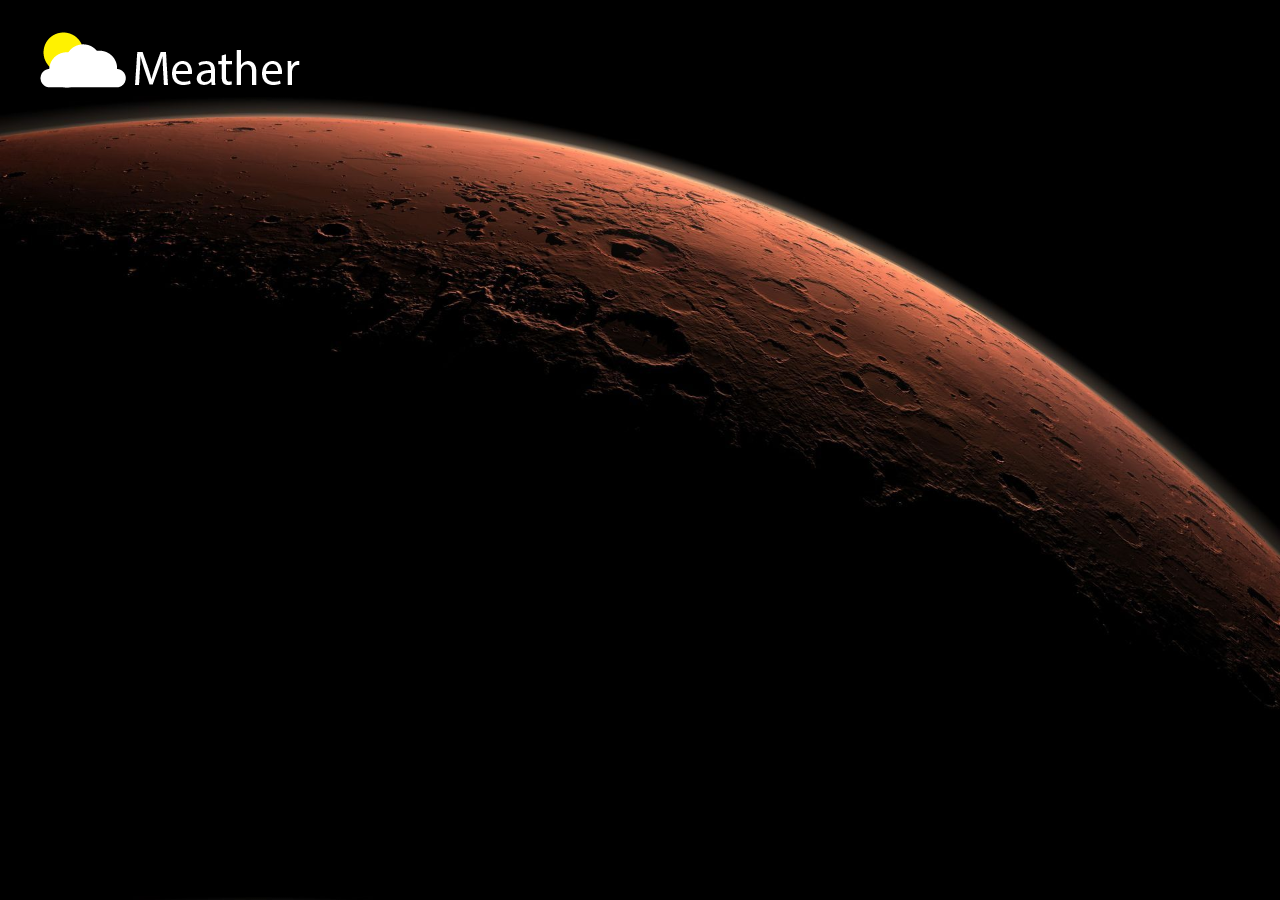
==== LandingPage.html @ d00589d1 "Landingpage" ====
<!DOCTYPE html>
<html lang="en" class="landingpage">
<head>
    <meta charset="UTF-8">
    <meta http-equiv="X-UA-Compatible" content="IE=edge">
    <meta name="viewport" content="width=device-width, initial-scale=1.0">
    <link rel="shortcut icon" type="image/x-icon" href="Favicon.ico" />
    <link rel="stylesheet" href="css/screen.css"></head>
    <title>Landingpage</title>
</head>
<body>
    <div >
        <h1 class="c-logo__landingpage">
            <img src="/img/png/Logo.png" alt="Weather Meather">
        </h2>
    </div>
</body>
</html>
---- css/screen.css ----
/*------------------------------------*\
#Variables
\*------------------------------------*/

:root {
  /* Text color */
  --global-color-alpha-text: #000000; 
  --global-color-neutral-white: #ffffff;

  /* background color */
  --global-color-neutral: #82BFEB;

  /* Whitespace */    
    /* 
        global font-size = 15px
        baseline = 5px        
        15px = 1rem
        5px = 1rem/3
        This would equal to 0.3333333...rem but let the browser do the math
    */
    --global-baseline: calc(1rem / 2); 
    --global-whitespace-md: calc(var(--global-baseline) * 3); /* = 24px */
    --global-whitespace-lg: calc(var(--global-baseline) * 4); /* = 32px */
}


/*------------------------------------*\
#GENERIC
\*------------------------------------*/

/*
    Generic: Page
    ---
    Global page styles + universal box-sizing:
*/

.mainpage {
  font-size: 16px;
  font-family: "Segoe UI";
  background: var(--global-color-neutral);
  color: var(--global-color-main-text);
}

.landingpage {
  background-image: url(/img/jpg/Mars2.jpg);
  -webkit-background-size: cover;
  -moz-background-size: cover;
  -o-backgroun-size: cover;
  background-size: cover;
}

*,
*:before,
*:after {
  box-sizing: inherit;
}

/*------------------------------------*\
#OBJECTS
\*------------------------------------*/

/*
    Objects: Container
    ---
    Creates a horizontal container that sets de global max-width
*/

.o-container {
  margin-left: auto;
  margin-right: auto;
  max-width: 23.43em; /* 78 * 15px = 1170 */
  width: 100%;
  padding: 16px;
}

/*
    Objects: Row
    ---
    Creates a horizontal row that stretches the viewport and adds padding around children
*/

.o-row {
  position: relative;
  display: flow-root; /* New solution! Fixes margin collapsing */
}
/*------------------------------------*\
#Elements
\*------------------------------------*/

/*
Elements: Images
---
Default markup for images to make them responsive
*/

img {
  max-width: 100%;
  vertical-align: top;
}

/*
    Elements: typography
    ---
    Default markup for typographic elements
*/

h1,
h2,
h3 {
    font-weight: 700;
}


/*------------------------------------*\
#COMPONENTS
\*------------------------------------*/

/*
    Component: App
    ---
    Global app component
*/

.c-app {
  min-height: 100vh;
}

.c-app__logo {
  display: flex;
  align-items: center;
  justify-content: center;
}

/*
    Component: Logo
    ---
    Website main logo
*/

.c-logo {
  height: 56px;
  align-items: center;
  margin-top: 0;
  margin-bottom: 32px;
}

.c-logo__landingpage {
  margin-left: 32px;
  margin-top: 32px;
}

.c-logo__symbol {
  height: 100%;
}

.c-card__description {
  font-size: 26px;
  color: var(--global-color-neutral-white);
  font-weight: 700;
  margin-top: 0;
  margin-bottom: 16px;
}

.c-card__sol {
  font-size: 36.5px;
  color: var(--global-color-neutral-white);
  display: flex;
  justify-content: center;
  margin-top: 16px;
  margin-bottom: 0;
}

.c-card__date {
  font-size: 16px;
  color: var(--global-color-neutral-white);
  display: flex;
  justify-content: center;
  margin-top: 0;
  margin-bottom: 8px;
}

.c-card__season {
  font-size: 18px;
  color: var(--global-color-neutral-white);
  font-weight: bold;
  margin-top: 0;
  margin-bottom: 8px;
}

.c-card__season-item {
  font-size: 18px;
  color: var(--global-color-neutral-white);
  text-align: center;
  margin-bottom: 0;
}

.c-card__temperature {
  font-size: 18px;
  color: var(--global-color-neutral-white);
  font-weight: bold;
  margin-top: 0;
  margin-bottom: 8px;
  text-align: center;
}

.c-card__temperature-item {
  font-size: 18px;
  color: var(--global-color-neutral-white);
  text-align: center;
  margin-bottom: 0;
}

/*
    Component: Border
    ---
    Border of current sol
*/

.c-border {
  border: 3px solid #ffffff;
  border-radius: 15px;
}

/*
    Component: Dashboard
    ---
    Dashboard component with CSS grid
*/

.c-grid {
  display: grid;
  grid-template-columns: 50% 50%;
  grid-gap: var(--global-whitespace-lg);
  margin-bottom: 16px;
  margin-top: 16px;
  margin-left: 16px;
  margin-right: 16px;
  max-width: 18.7em;
}

.c-grid__item1 {
  box-shadow: var(--global-box-shadow);
  grid-column-start: 1;
  grid-column-end: 1;
  justify-self: center;
  
}
.c-grid__item2 {
  box-shadow: var(--global-box-shadow);
  grid-column-start: 2;
  grid-row: 1;
  justify-self: center;
}

.LineUnderDate {
  border: 2px solid white;
  border-radius: 10px;
  width: 75%;
  margin-bottom: 16px;
}
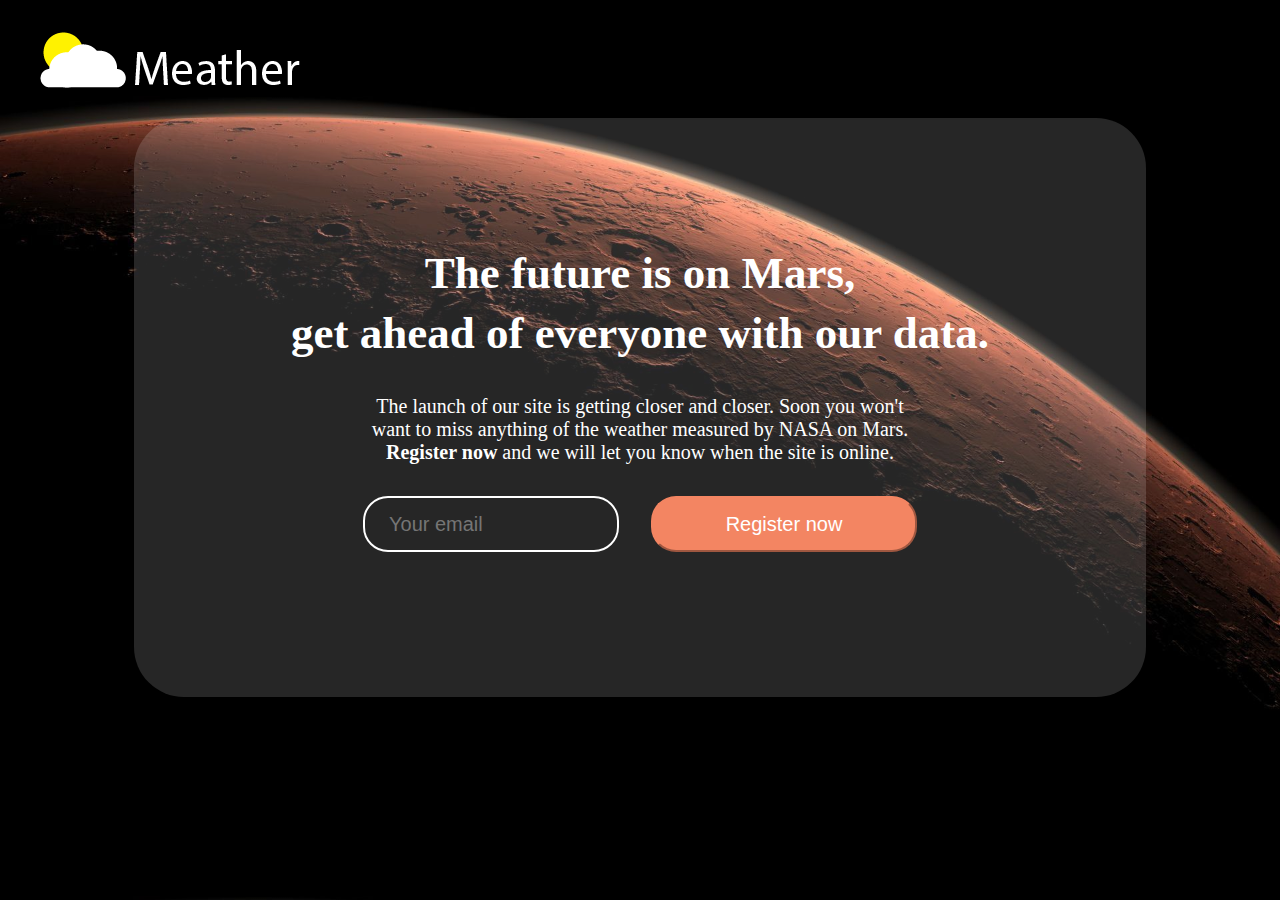
==== commit b56f3e13: "heel mijn einopdracht is gefacked" ====
--- a/LandingPage.html
+++ b/LandingPage.html
@@ -9,10 +9,28 @@
     <title>Landingpage</title>
 </head>
 <body>
-    <div >
+    <div class="test">
         <h1 class="c-logo__landingpage">
             <img src="/img/png/Logo.png" alt="Weather Meather">
         </h2>
+
+        <div class="c-frame">
+            <h1 class="c-card__title-landingpage">
+                The future is on Mars, <br> 
+                get ahead of everyone with our data.
+            </h1>
+            <p class="c-card__description-landingpage">
+                The launch of our site is getting closer and closer. Soon you won't <br>
+                want to miss anything of the weather measured by NASA on Mars. <br>
+                <strong>Register now</strong> and we will let you know when the site is online.
+            </p>
+            <div>
+                <form class="c-form" action="#">
+                    <input class="c-input__email" type="email" placeholder="Your email" required>
+                    <button class="c-input__register" type="submit">Register now</button>
+                </form>
+            </div>
+        </div>
     </div>
 </body>
 </html>--- a/css/screen.css
+++ b/css/screen.css
@@ -9,6 +9,8 @@
 
   /* background color */
   --global-color-neutral: #82BFEB;
+
+  --global-color-landingpage: #F38562;
 
   /* Whitespace */    
     /* 
@@ -42,7 +44,10 @@
 }
 
 .landingpage {
+  font-size: 16px;
+  font-family: "Segoe UI";
   background-image: url(/img/jpg/Mars2.jpg);
+  color: var(--global-color-neutral-white);
   -webkit-background-size: cover;
   -moz-background-size: cover;
   -o-backgroun-size: cover;
@@ -210,6 +215,60 @@
   margin-bottom: 0;
 }
 
+/* 
+    Component: landingpage
+*/
+
+.c-card__title-landingpage {
+  font-size: 45px;
+  color: var(--global-color-neutral-white);
+  margin-top: 125px;
+  margin-left: auto;
+  margin-right: auto;
+  margin-bottom: 0;
+  text-align: center;
+  line-height: 60px;  
+  width: 19.62em;
+}
+
+.c-card__description-landingpage {
+  font-size: 20px;
+  color: var(--global-color-neutral-white);
+  margin-top: 32px;
+  margin-left: auto;
+  margin-right: auto;
+  text-align: center;
+  width: 31.35em;
+}
+
+.c-input__email {
+  font-size: 20px;
+  height: 50px;
+  width: 226px;
+  border-radius: 25px;
+  padding-left: 24px;
+  margin-right: 32px;
+  border-color: var(--global-color-neutral-white);
+  border-style: solid;
+  background-color: transparent;
+  color: var(--global-color-neutral-white);
+  outline: none;
+}
+
+
+.c-input__register {
+  font-size: 20px;
+  height: 50px;
+  width: 250px;
+  border-radius: 25px;
+  text-align: center;
+  background-color: var(--global-color-landingpage);
+  border-color: var(--global-color-landingpage);
+  color: var(--global-color-neutral-white);
+  outline: none;
+  cursor: pointer;
+}
+
 /*
     Component: Border
     ---
@@ -222,9 +281,9 @@
 }
 
 /*
-    Component: Dashboard
-    ---
-    Dashboard component with CSS grid
+    Component: Grid
+    ---
+    Grid
 */
 
 .c-grid {
@@ -252,9 +311,47 @@
   justify-self: center;
 }
 
+/*
+    Component: Frame
+    ---
+    Frame on landingspage.html
+*/
+
+.c-frame {
+  width: 63.19em;
+  height: 36.19em;
+  background-color: rgba(255, 255, 255, 0.15);
+  border-radius: 50px;
+  overflow: hidden;
+  margin-left: auto;
+  margin-right: auto;
+}
+
+/* @media screen and (min-width: 1920px) {
+  .c-frame {
+
+
+  } */
+
+.c-form{
+  display: flex;
+  justify-content: center;
+  margin-left: auto;
+  margin-top: 32px;
+  margin-right: auto;
+  margin-bottom: 0;
+}
+
+
+
 .LineUnderDate {
   border: 2px solid white;
   border-radius: 10px;
   width: 75%;
   margin-bottom: 16px;
+}
+
+
+.chart {
+  border: solid;
 }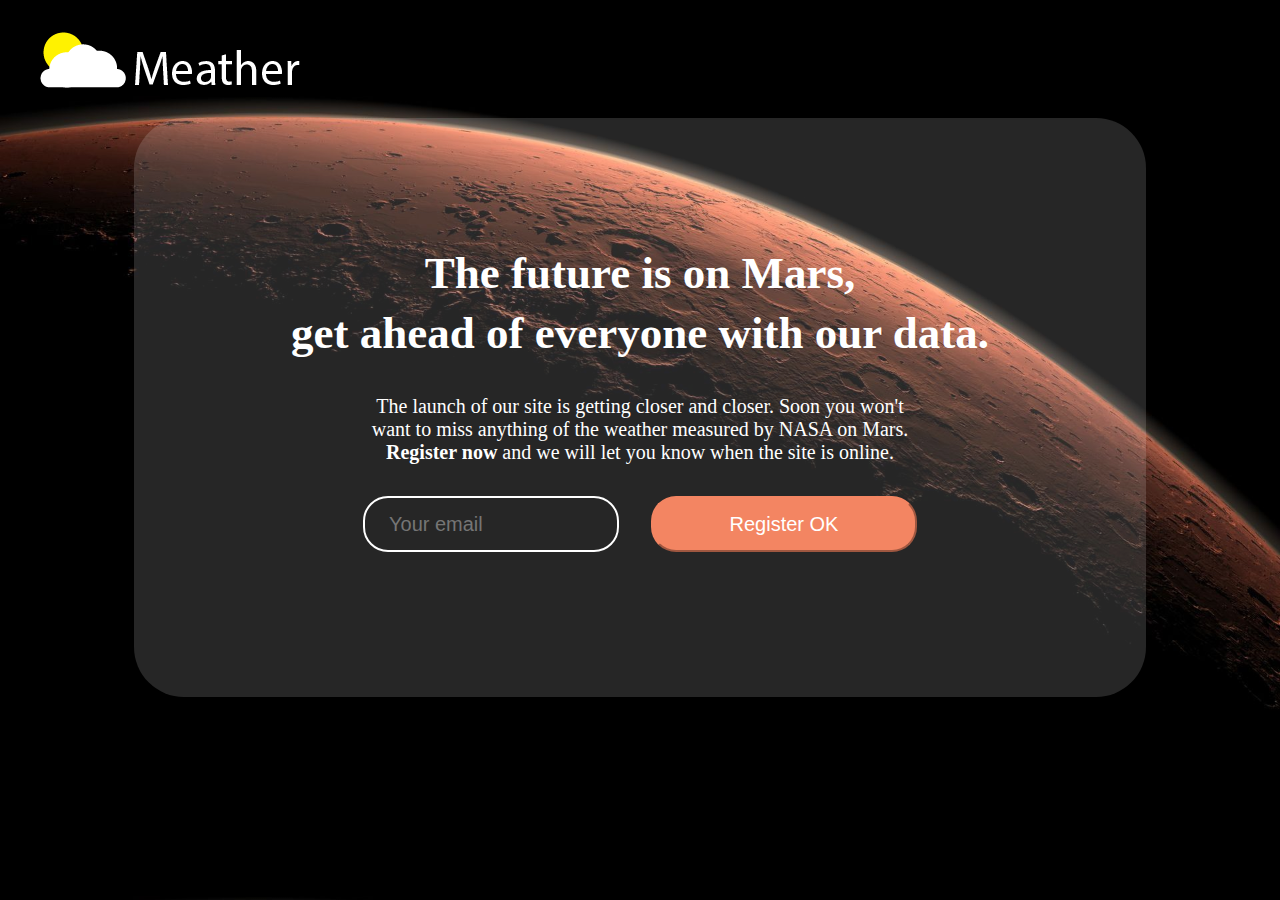
==== commit 6e73c0cf: "test" ====
--- a/LandingPage.html
+++ b/LandingPage.html
@@ -2,8 +2,8 @@
 <html lang="en" class="landingpage">
 <head>
     <meta charset="UTF-8">
-    <meta http-equiv="X-UA-Compatible" content="IE=edge">
     <meta name="viewport" content="width=device-width, initial-scale=1.0">
+
     <link rel="shortcut icon" type="image/x-icon" href="Favicon.ico" />
     <link rel="stylesheet" href="css/screen.css"></head>
     <title>Landingpage</title>
@@ -27,7 +27,7 @@
             <div>
                 <form class="c-form" action="#">
                     <input class="c-input__email" type="email" placeholder="Your email" required>
-                    <button class="c-input__register" type="submit">Register now</button>
+                    <button class="c-input__register" type="submit">Register OK</button>
                 </form>
             </div>
         </div>
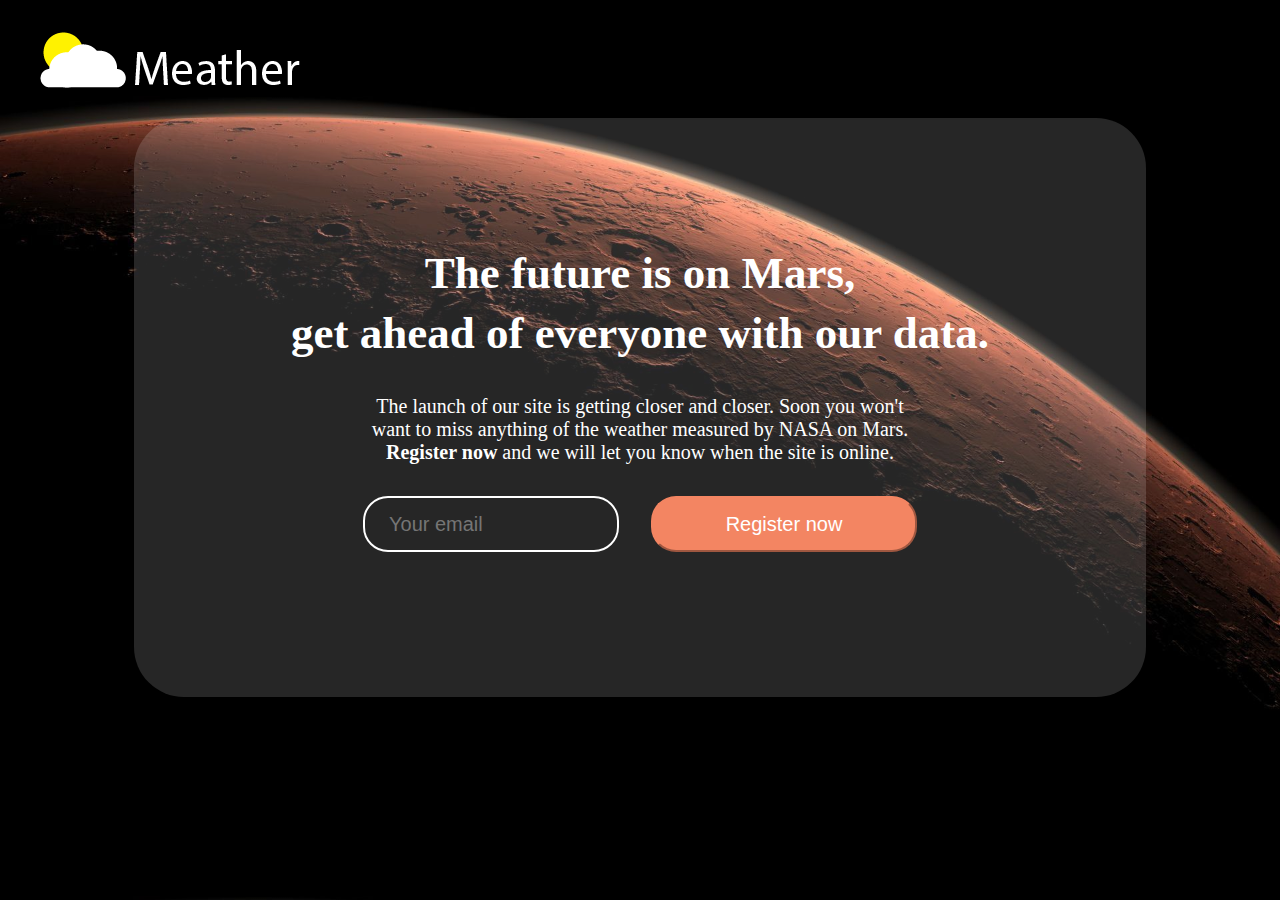
==== commit 7c522991: "asdf" ====
--- a/LandingPage.html
+++ b/LandingPage.html
@@ -27,7 +27,7 @@
             <div>
                 <form class="c-form" action="#">
                     <input class="c-input__email" type="email" placeholder="Your email" required>
-                    <button class="c-input__register" type="submit">Register OK</button>
+                    <button class="c-input__register" type="submit">Register now</button>
                 </form>
             </div>
         </div>
